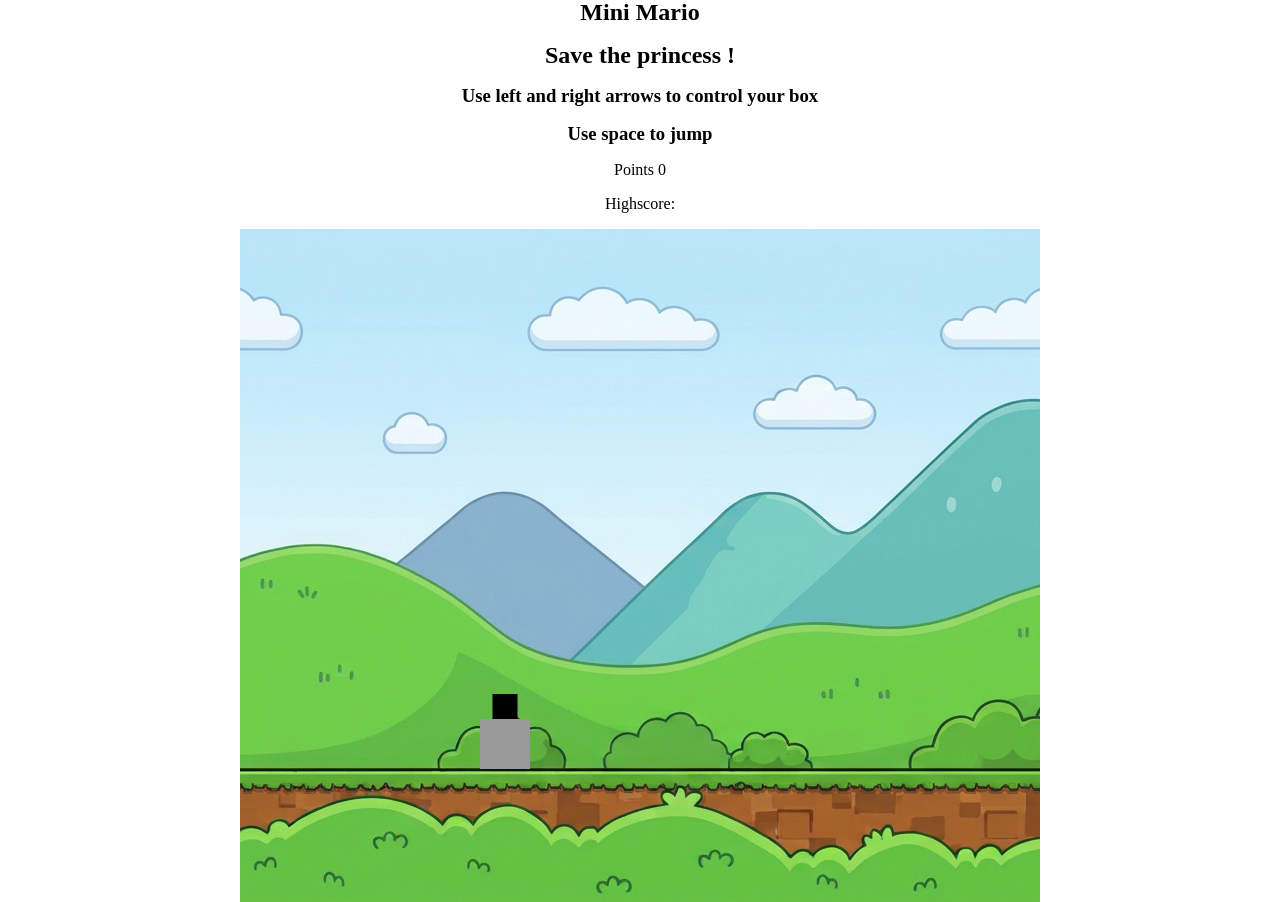
==== miniGame3/index.html @ 06b8e250 "feat: background, jumping" ====
<!doctype html>
<html lang="en">
  <head>
    <meta charset="UTF-8" />
    <link rel="stylesheet" href="./style.css" />
    <meta name="viewport" content="width=device-width, initial-scale=1.0" />
    <title>Pen</title>
    <script src="./script.js" defer></script>
  </head>
  <body>
    <div id="wrapper">
      <section id="top">
        <h1>Mini Mario</h1>
        <h2>Save the princess !</h2>
        <h3>Use left and right arrows to control your box</h3>
        <h3>Use space to jump</h3>
        <p id="points">Points <span id="pointsSpan">0</span></p>
        <p id="highscore">Highscore: <span id="highscoreSpan"></span></p>
      </section>
      <div id="gameBox">
<div id="gameBox">
  <canvas id="background" width="800" height="500"></canvas>
          <div id="player">
            <div id="head"></div>
        </div>
</div>
    </div>
  </body>
</html>

<!-- <div id="start"><p>Start</p></div>
  <div id="gameOver">
    <p>Game Over</p>
    <p>Click here to start again!</p>
  </div>
  <div id="player">
    <div id="head"></div>
  </div>
  <div id="enemy"></div> -->
---- miniGame3/style.css ----
* {
  padding: 0;
  margin: 0;
  box-sizing: border-box;
}

#wrapper {
  display: flex;
  flex-direction: column;
  width: 100vw;
  height: 100vh;
  align-items: center;
  justify-content: center;
}

/* Top */
#top {
  display: flex;
  flex-direction: column;
  gap: 1rem;
  align-items: center;
  justify-content: center;
  margin-bottom: 1rem;
}

/* Start / GameOver */
#start,
#gameOver {
  display: flex;
  flex-direction: column;
  justify-content: center;
  align-items: center;
  position: absolute;
  top: 50%;
  left: 50%;
  transform: translate(-50%, -50%);
  font-size: 2rem;
  z-index: 2;
  background-color: #999999;
  padding: 1rem;
  border-radius: 2px;
}

#start {
  font-size: 2rem;
}

#gameOver {
  display: none;
}

#gameOver p:last-child {
  font-size: 1.5rem;
  text-align: center;
}

/* Game */
#gameBox {
  width: 800px;
  position: relative;
  margin: 0 auto; /* centers the game; remove if you don't want that */
}

#background {
  display: block;
}

/* Player */
#player {
  position: absolute;
  left: 30%;
  bottom: 133px;
  width: 50px;
  height: 50px;
  background-color: #999999;
}

#head {
  position: relative;
  background-color: black;
  width: 25px;
  height: 25px;
  top: -50%;
  left: 50%;
  transform: translate(-50%);
}

/* Enemy */
#enemy {
  position: relative;
  width: 25px;
  height: 25px;
  background-color: red;
}
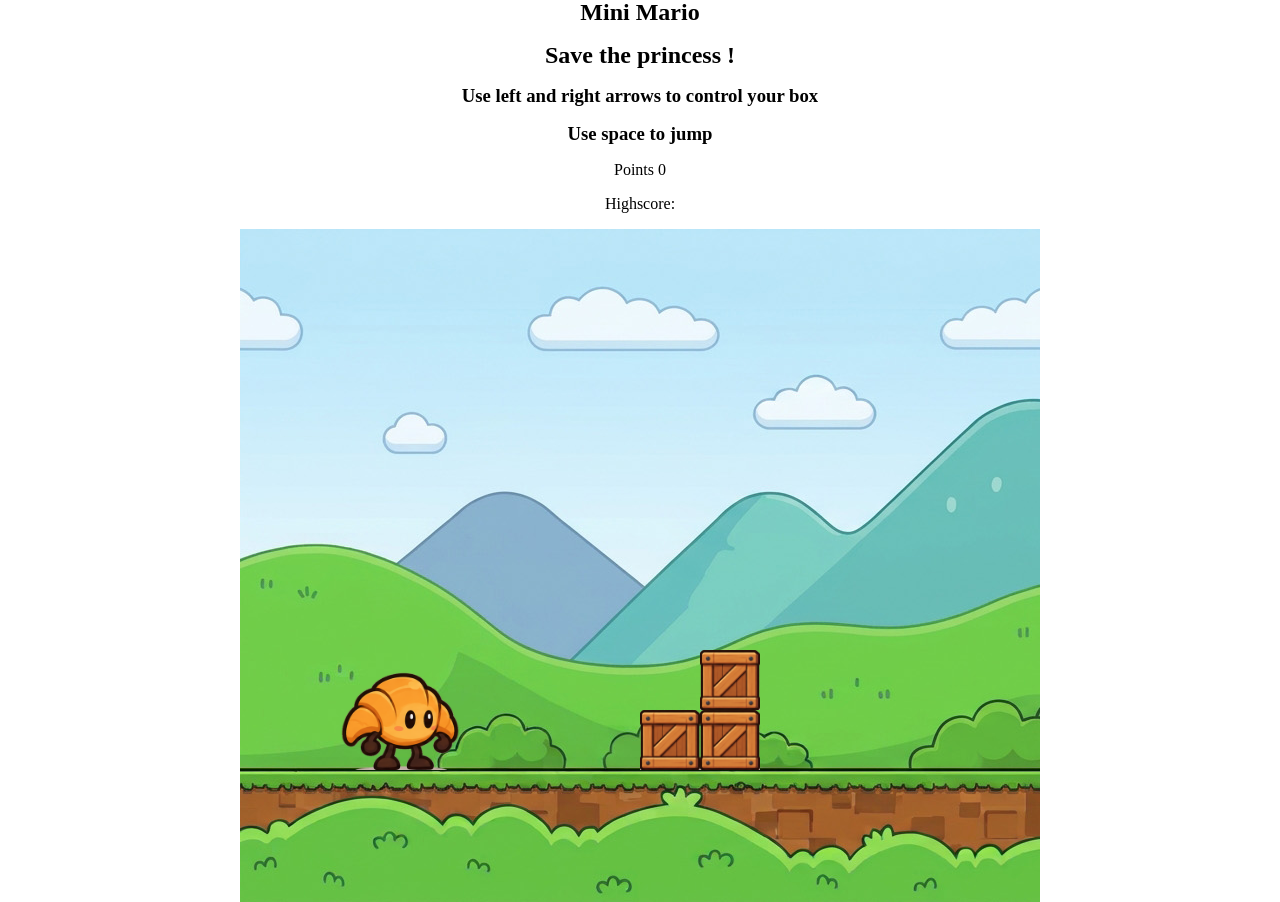
==== commit 912fd827: "feat: Crates, jumping, player image" ====
--- a/miniGame3/index.html
+++ b/miniGame3/index.html
@@ -20,9 +20,6 @@
       <div id="gameBox">
 <div id="gameBox">
   <canvas id="background" width="800" height="500"></canvas>
-          <div id="player">
-            <div id="head"></div>
-        </div>
 </div>
     </div>
   </body>
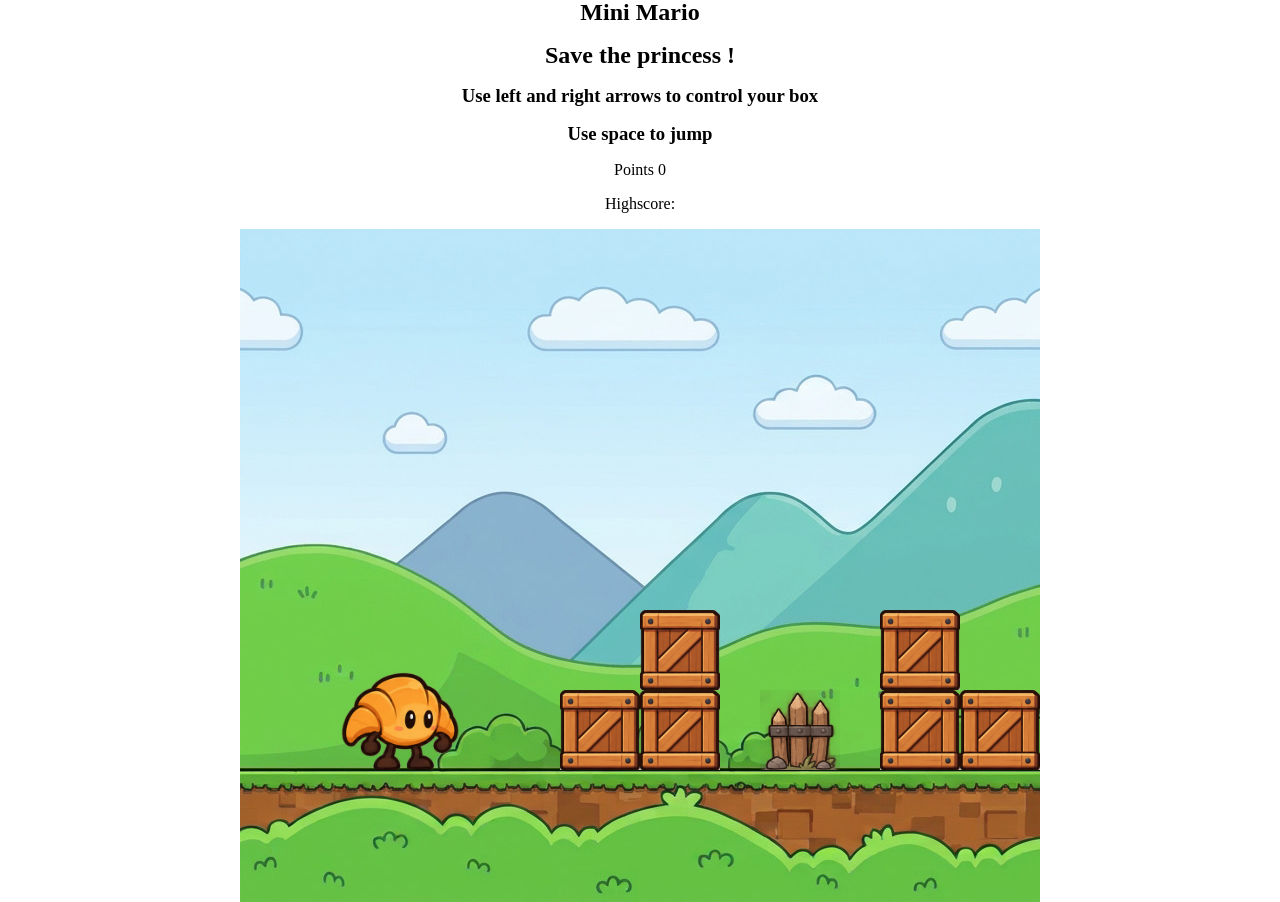
==== commit b0485796: "feat: Spikes added" ====
--- a/miniGame3/index.html
+++ b/miniGame3/index.html
@@ -5,7 +5,7 @@
     <link rel="stylesheet" href="./style.css" />
     <meta name="viewport" content="width=device-width, initial-scale=1.0" />
     <title>Pen</title>
-    <script src="./script.js" defer></script>
+    <script type="module" src="./scripts/script.js" defer></script>
   </head>
   <body>
     <div id="wrapper">
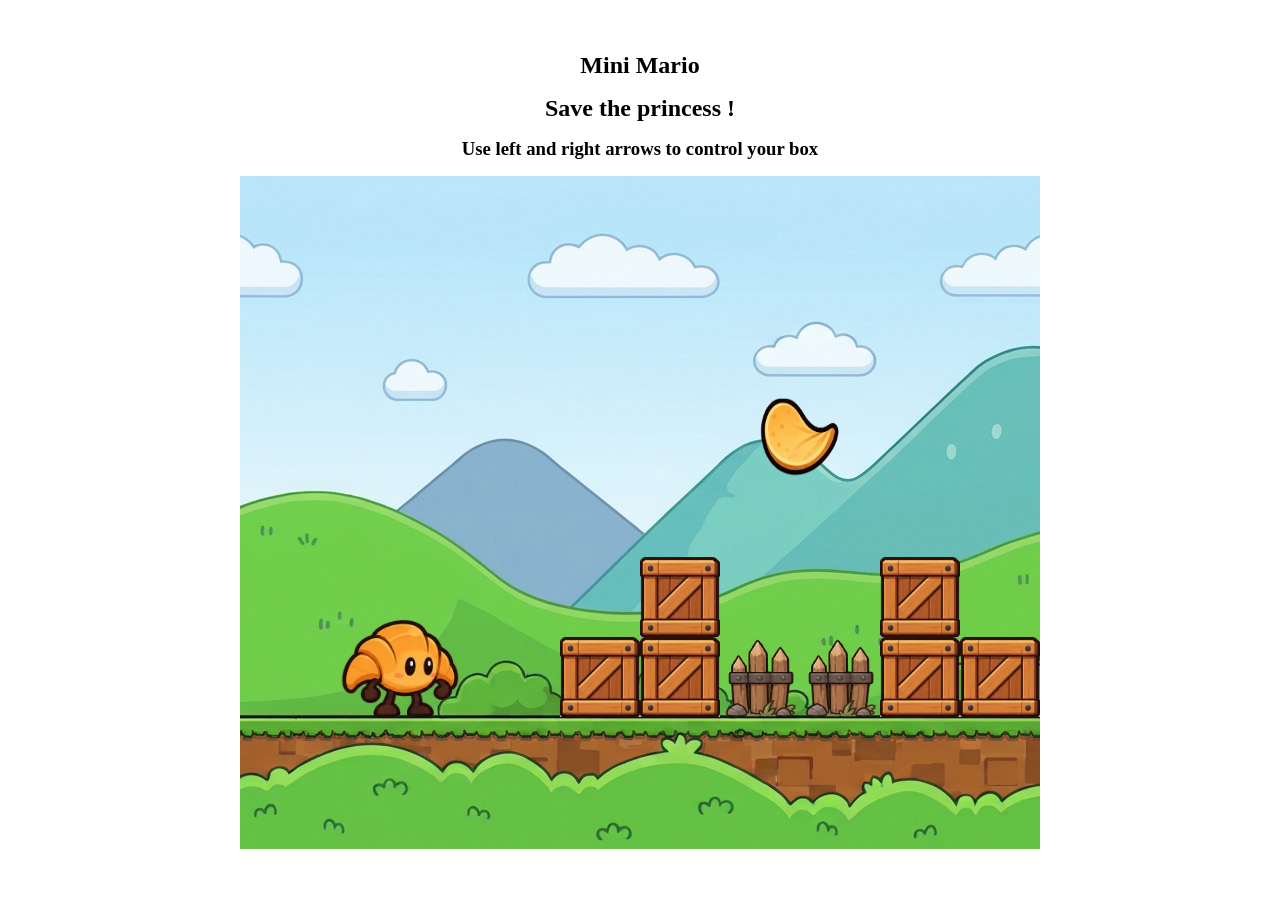
==== commit 4597dad2: "feat: Added jasiu_pottter and chips" ====
--- a/miniGame3/index.html
+++ b/miniGame3/index.html
@@ -13,9 +13,7 @@
         <h1>Mini Mario</h1>
         <h2>Save the princess !</h2>
         <h3>Use left and right arrows to control your box</h3>
-        <h3>Use space to jump</h3>
-        <p id="points">Points <span id="pointsSpan">0</span></p>
-        <p id="highscore">Highscore: <span id="highscoreSpan"></span></p>
+
       </section>
       <div id="gameBox">
 <div id="gameBox">
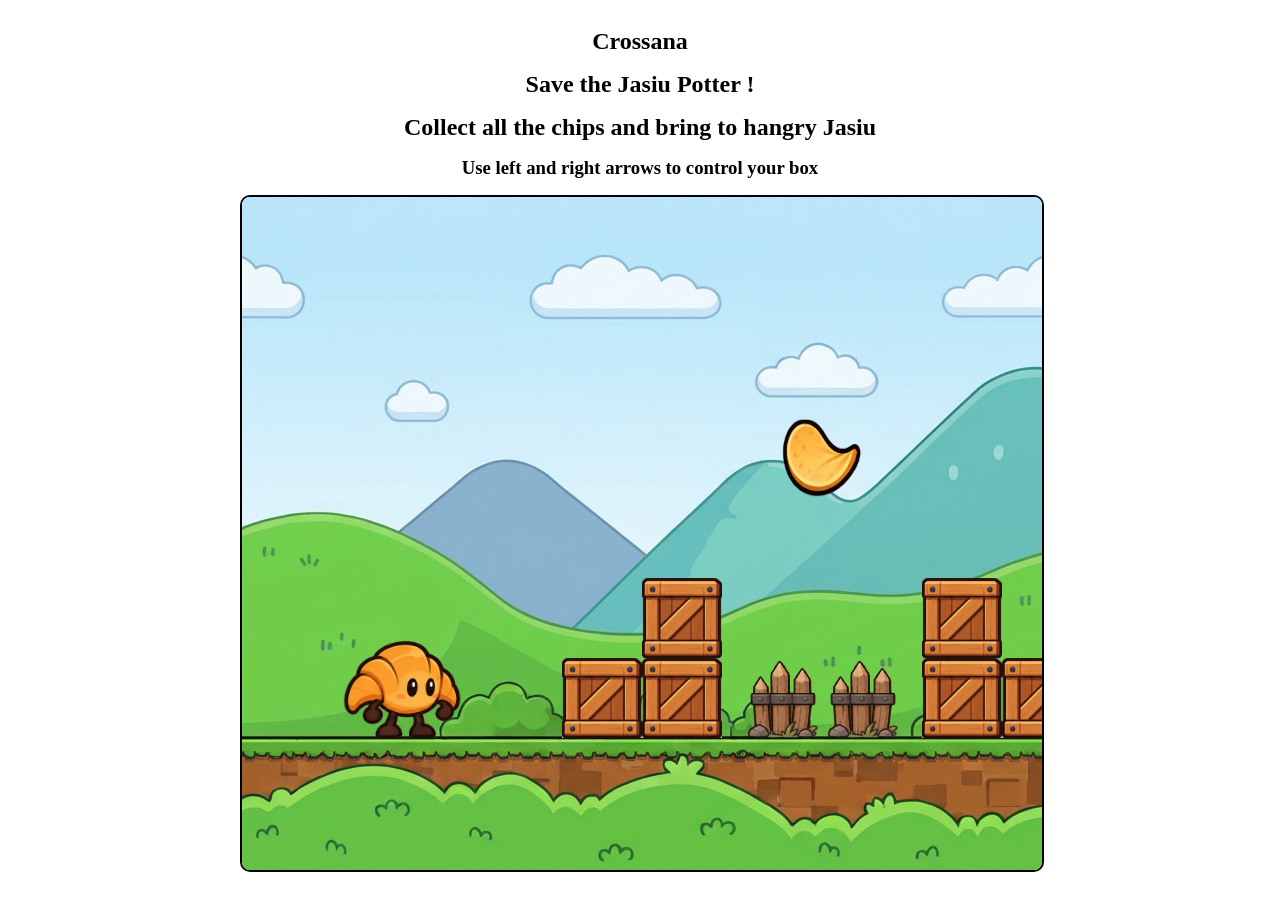
==== commit 7898627c: "feat: Run left/right, jump left/right, gameover message" ====
--- a/miniGame3/index.html
+++ b/miniGame3/index.html
@@ -10,8 +10,9 @@
   <body>
     <div id="wrapper">
       <section id="top">
-        <h1>Mini Mario</h1>
-        <h2>Save the princess !</h2>
+        <h1>Crossana</h1>
+        <h2>Save the Jasiu Potter !</h2>
+        <h2>Collect all the chips and bring to hangry Jasiu</h2>
         <h3>Use left and right arrows to control your box</h3>
 
       </section>
--- a/miniGame3/style.css
+++ b/miniGame3/style.css
@@ -63,32 +63,8 @@
 
 #background {
   display: block;
+  border: 2px solid black;
+  border-radius: 10px;
 }
 
-/* Player */
-#player {
-  position: absolute;
-  left: 30%;
-  bottom: 133px;
-  width: 50px;
-  height: 50px;
-  background-color: #999999;
-}
 
-#head {
-  position: relative;
-  background-color: black;
-  width: 25px;
-  height: 25px;
-  top: -50%;
-  left: 50%;
-  transform: translate(-50%);
-}
-
-/* Enemy */
-#enemy {
-  position: relative;
-  width: 25px;
-  height: 25px;
-  background-color: red;
-}
